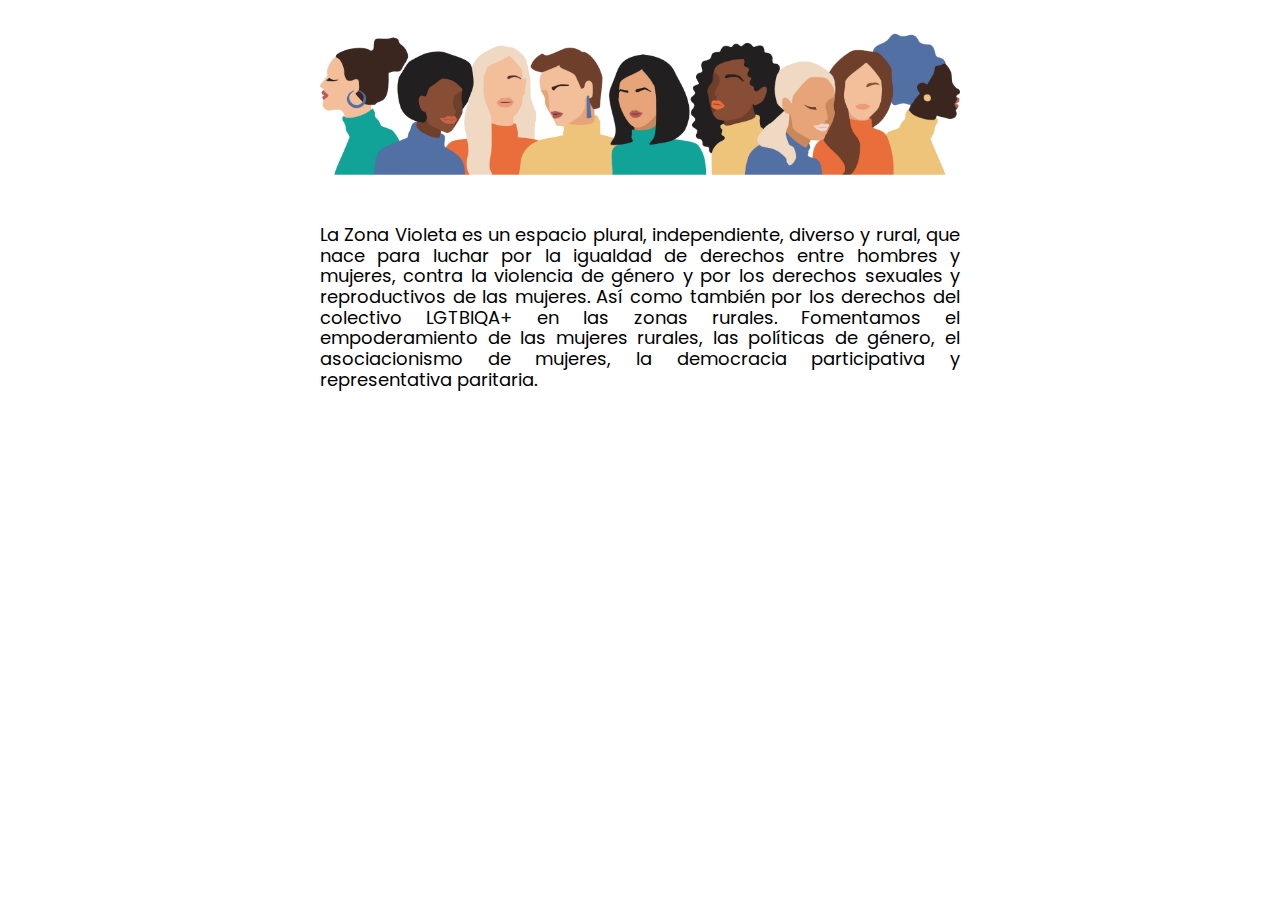
==== index.html @ c201d66d "Guardo todas las carpetas" ====
<!DOCTYPE html>
<html lang="en">
<head>
    <meta charset="UTF-8">
    <meta name="viewport" content="width=device-width, initial-scale=1.0">
    <title>La Zona Violeta</title>
    <link rel="stylesheet" href="https://stackpath.bootstrapcdn.com/font-awesome/4.7.0/css/font-awesome.min.css">
	<link rel="stylesheet" href="https://fonts.googleapis.com/css2?family=Poppins:ital,wght@0,100;0,200;1,100&family=Roboto&display=swap">
	<link rel="stylesheet" href="https://fonts.googleapis.com/css2?family=Fira+Sans:wght@900&family=Poppins:ital,wght@0,100;0,200;1,100&family=Roboto&display=swap">
	<link rel="stylesheet" href="estilos/normalize.css">
    <link rel="stylesheet" href="estilos/cuerpo.css">
</head>
<body>
    <main>
        <section class="portada">
            <div class="portada__imagen">
                <img class="portada__imagen__mujeres" src="imagenes/portadaLZV.png" alt="portadaLZV">
            </div>

        </section>
        <section class="inicio">
            <div class="inicio__parrafo">
                <p class="inicio__parrafo__LZV">
                    La Zona Violeta es un espacio plural, independiente, diverso y rural, que nace para luchar por la igualdad de derechos entre hombres y mujeres, contra la violencia de género y por los derechos sexuales y reproductivos de las mujeres. Así como también por los derechos del colectivo LGTBIQA+ en las zonas rurales. Fomentamos el empoderamiento de las mujeres rurales, las políticas de género, el asociacionismo de mujeres, la democracia participativa y representativa paritaria.
                </p>    
</body>
</html>
---- estilos/cuerpo.css ----
:root {
    --color-cuerpo: #f1f1f1;
    --color-texto: #000;
    --skills-barra-progreso: 0%;
  }
  
  .cuerpo {
    background-color: var(--color-cuerpo);
  }
  
  .portada .portada__imagen .portada__imagen__mujeres {
    display: block;
    margin: 10px auto;
    width: 50%;
    height: auto;
  }
  
  .inicio .inicio__parrafo .inicio__parrafo__LZV {
    font-family: 'Poppins', sans-serif;
    font-size: 18px;
    margin-top: 50px;
    margin-left: 25%;
    margin-right: 25%;
    text-align: justify;
  }
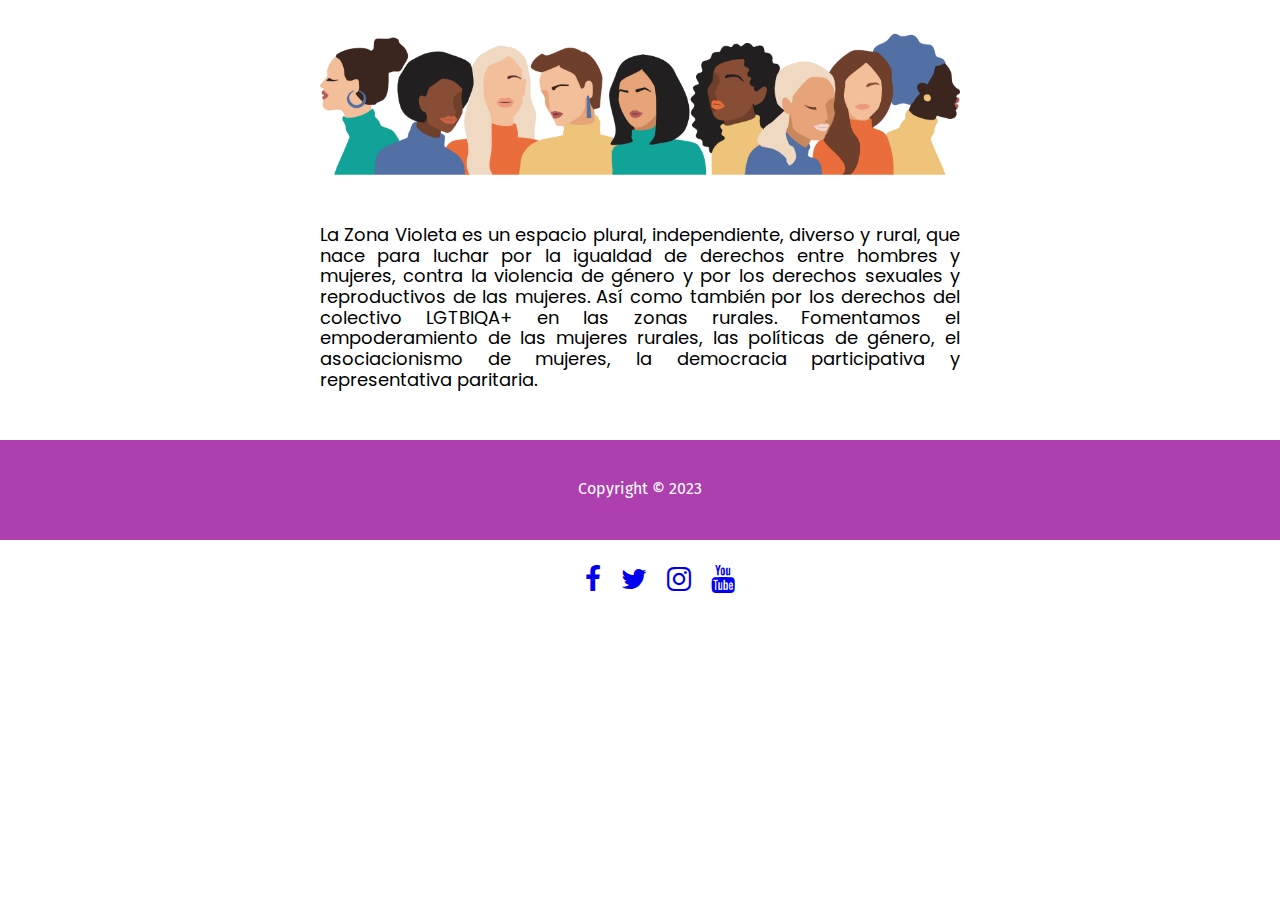
==== commit 59d57a61: "Agrego pie a la página web y su respectiva hoja de estilos" ====
--- a/index.html
+++ b/index.html
@@ -9,6 +9,7 @@
 	<link rel="stylesheet" href="https://fonts.googleapis.com/css2?family=Fira+Sans:wght@900&family=Poppins:ital,wght@0,100;0,200;1,100&family=Roboto&display=swap">
 	<link rel="stylesheet" href="estilos/normalize.css">
     <link rel="stylesheet" href="estilos/cuerpo.css">
+    <link rel="stylesheet" href="estilos/pie.css">
 </head>
 <body>
     <main>
@@ -22,6 +23,26 @@
             <div class="inicio__parrafo">
                 <p class="inicio__parrafo__LZV">
                     La Zona Violeta es un espacio plural, independiente, diverso y rural, que nace para luchar por la igualdad de derechos entre hombres y mujeres, contra la violencia de género y por los derechos sexuales y reproductivos de las mujeres. Así como también por los derechos del colectivo LGTBIQA+ en las zonas rurales. Fomentamos el empoderamiento de las mujeres rurales, las políticas de género, el asociacionismo de mujeres, la democracia participativa y representativa paritaria.
-                </p>    
+                </p>
+            </div>
+        </section>        
+    </main>
+    <footer class="pie">
+        <div class="pie__contenido">
+            <p class="pie__contenido__parrafo">
+                Copyright © 2023
+            </p>
+        </div>
+        <div class="pie__rrss">
+            <ul class="pie__rrss__lista">
+                <li class="pie__rrss__lista__item">
+                    <a href="https://www.facebook.com/" target="_blank" class="fa fa-facebook"></a>
+                    <a href="https://twitter.com/home" target="_blank" class="fa fa-twitter"></a>
+                    <a href="https://www.instagram.com/" target="_blank" class="fa fa-instagram"></a>
+                    <a href="https://www.youtube.com/" target="_blank" class="fa fa-youtube"></a>
+                </li>
+            </ul>
+        </div>
+    </footer>                
 </body>
 </html>--- a/estilos/pie.css
+++ b/estilos/pie.css
@@ -0,0 +1,33 @@
+.pie {
+    margin-top: 50px;
+    position: relative;
+    bottom: 0;
+    background-color: #AE3FAF;
+    width: 100%;
+    height: 100px;
+    display: block;
+    justify-content: center;
+    align-items: center;
+}
+
+.pie__contenido__parrafo {
+    color: #fff;
+    font-family: 'Fira Sans', sans-serif;
+    font-size: 16px;
+    text-align: center;
+    padding: 40px;
+}
+
+.pie .pie__rrss .pie__rrss__lista__item {
+    display: flex;
+    justify-content: center;
+    align-items: center;
+}
+
+.pie .pie__rrss .pie__rrss__lista__item a {
+    margin-left: 0;
+    padding: 10px;
+    text-decoration: none;
+    font-size: 28px;
+    list-style: none;
+}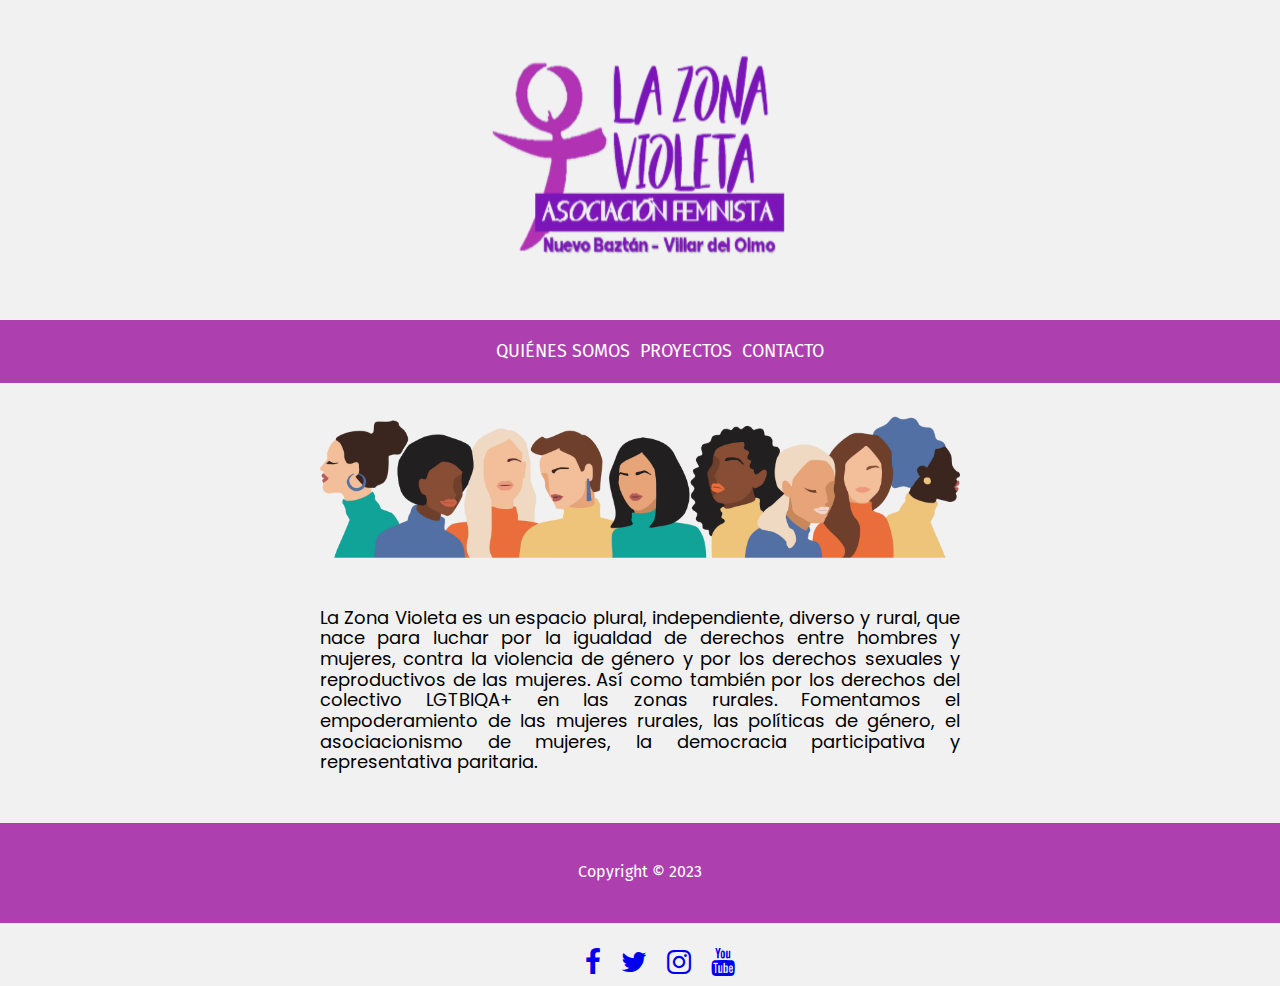
==== commit e45f9707: "Agrego el header" ====
--- a/index.html
+++ b/index.html
@@ -10,8 +10,21 @@
 	<link rel="stylesheet" href="estilos/normalize.css">
     <link rel="stylesheet" href="estilos/cuerpo.css">
     <link rel="stylesheet" href="estilos/pie.css">
+    <link rel="stylesheet" href="estilos/cabecera.css">
 </head>
-<body>
+<body class="cuerpo">
+    <header class="cabecera">
+        <div class="cabecera__logo">
+            <img class="cabecera__logo__imagen" src="imagenes/logoLZV.png" alt="logoLZV">
+        </div>
+        <nav class="cabecera__navegacion">
+            <ul class="cabecera__navegacion__lista">
+            <li class="cabecera__navegacion__lista__item"><a class="cabecera__nav__enlace" href="index.html">Quiénes somos</a></li>
+            <li class="cabecera__navegacion__lista__item"><a class="cabecera__nav__enlace" href="proyectos.html">Proyectos</a></li>
+            <li class="cabecera__navegacion__lista__item"><a class="cabecera__nav__enlace" href="contacto.html">Contacto</a></li>
+         </ul>
+        </nav>
+    </header>
     <main>
         <section class="portada">
             <div class="portada__imagen">
--- a/estilos/cabecera.css
+++ b/estilos/cabecera.css
@@ -0,0 +1,35 @@
+.cabecera__logo .cabecera__logo__imagen {
+    display: block;
+    margin: 10px auto;
+    width: 300px;
+    height: 300px;
+  }
+  
+  .cabecera__navegacion {
+    background-color: #AE3FAF;
+    display: flex;
+    justify-content: center;
+  }
+  
+  .cabecera__navegacion .cabecera__navegacion__lista {
+    list-style: none;
+    display: flex; /* Alinea los elementos de la lista en una línea */
+  }
+  
+  .cabecera__navegacion .cabecera__navegacion__lista .cabecera__navegacion__lista__item {
+    text-transform: uppercase;
+    font-family: 'Fira Sans', sans-serif;
+    font-size: 18px;
+    transition: background-color .5s ease-in-out;
+  }
+  
+  .cabecera__navegacion .cabecera__navegacion__lista .cabecera__navegacion__lista__item .cabecera__nav__enlace {
+    display: block;
+    padding: 5px;
+    color: #fff;
+    text-decoration: none;
+  }
+  
+  .cabecera__navegacion .cabecera__navegacion__lista .cabecera__navegacion__lista__item:hover {
+    background: #00f;
+  }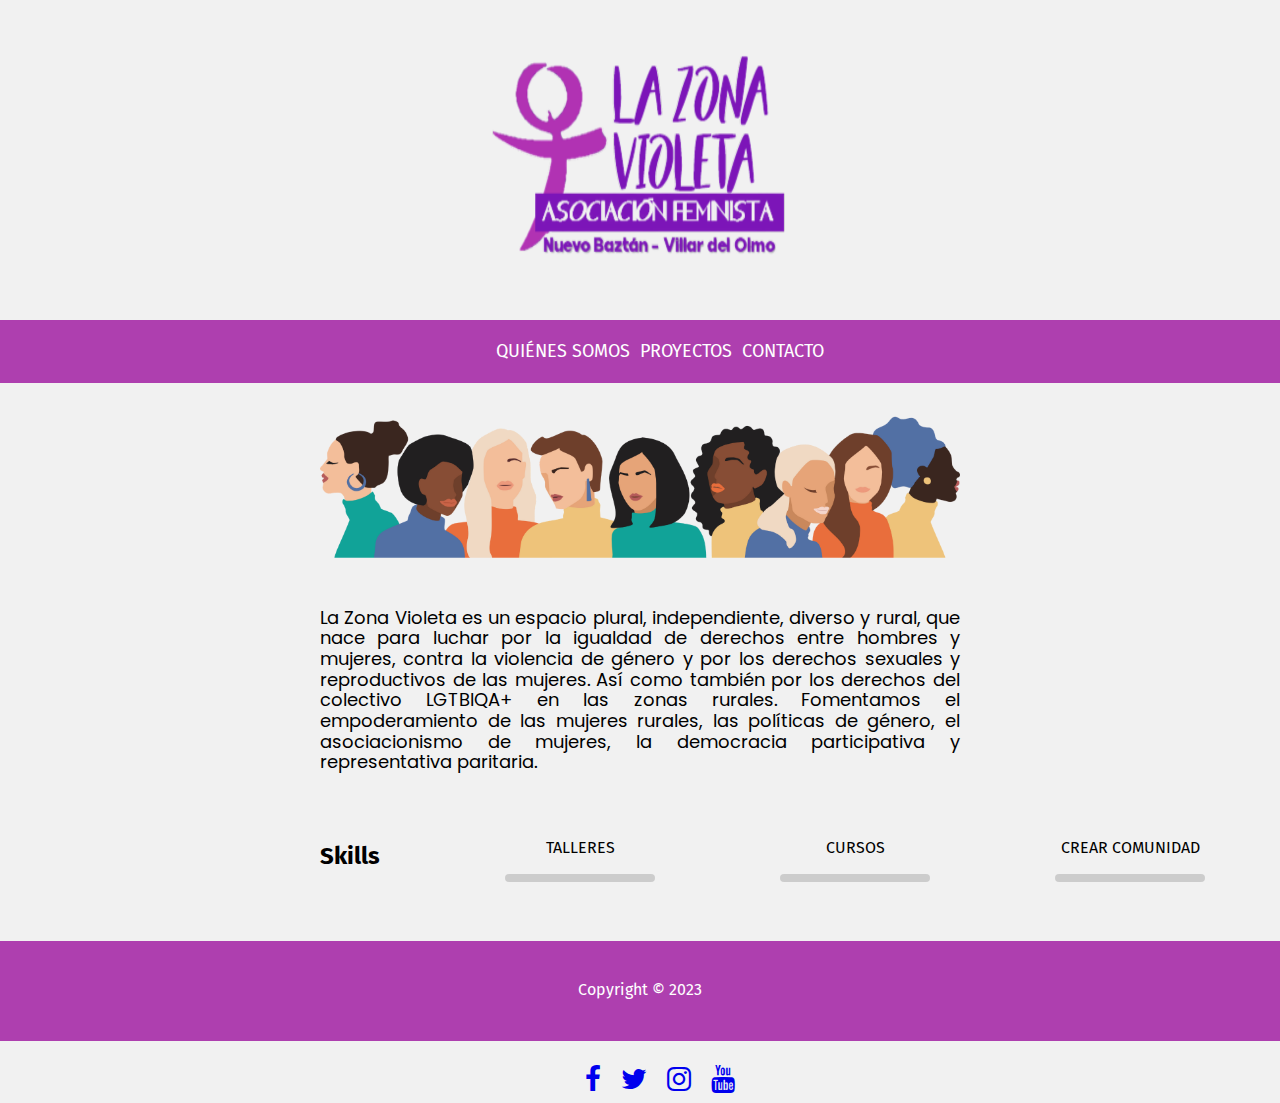
==== commit a290db4e: "Agrego las barras de progreso" ====
--- a/index.html
+++ b/index.html
@@ -38,6 +38,25 @@
                     La Zona Violeta es un espacio plural, independiente, diverso y rural, que nace para luchar por la igualdad de derechos entre hombres y mujeres, contra la violencia de género y por los derechos sexuales y reproductivos de las mujeres. Así como también por los derechos del colectivo LGTBIQA+ en las zonas rurales. Fomentamos el empoderamiento de las mujeres rurales, las políticas de género, el asociacionismo de mujeres, la democracia participativa y representativa paritaria.
                 </p>
             </div>
+        </section>
+        <section class="skills">
+            <h2 class="skills__titulo">Skills</h2>
+            <div class="skill__item">
+                <p class="skills__parrafo">Talleres</p>
+                <div class="skills__barra__progreso skills__barra__progreso--50"></div>
+            </div>
+            <div class="skill__item">
+                <p class="skills__parrafo">Cursos</p>
+                <div class="skills__barra__progreso skills__barra__progreso--70"></div>
+            </div>
+            <div class="skill__item">
+                <p class="skills__parrafo">Crear comunidad</p>
+                <div class="skills__barra__progreso skills__barra__progreso--80"></div>
+            </div>
+            <div class="skill__item">
+                <p class="skills__parrafo">Participación</p>
+                <div class="skills__barra__progreso skills__barra__progreso--90"></div>
+            </div>
         </section>        
     </main>
     <footer class="pie">
--- a/estilos/cuerpo.css
+++ b/estilos/cuerpo.css
@@ -23,4 +23,72 @@
     margin-right: 25%;
     text-align: justify;
   }
+
+
+.skills {
+    display: flex;
+    margin-top: 50px;
+    margin-left: 25%;
+  }
+  
+  .skill__item {
+    padding-left: 125px;
+  }
+  
+  .skills__titulo{
+      font-family: 'Fira Sans', sans-serif;
+  }
+  
+  .skills__parrafo {
+    text-transform: uppercase;
+    font-family: 'Fira Sans', sans-serif;
+    font-size: 16px;
+    text-align: center;
+  }
+  
+  .skills__barra__progreso,
+  .skills__barra__progreso::after {
+    position: relative;
+    width: 150px;
+    height: 8px;
+    background-color: #ccc;
+    border-radius: 5px;
+    overflow: hidden;
+  }
+  
+  .skills__barra__progreso::after {
+    content: "";
+    position: absolute;
+    left: -150px;
+    background-color: #ae3faf;
+    transition: 0.1s, background-color 0.2s ease-in-out;
+    animation: skills-barra-progreso 2s ease-in-out forwards;
+  }
+  
+  .skills__barra__progreso--25::after {
+    --skills-barra-progreso: 25%;
+  }
+  
+  .skills__barra__progreso--50::after {
+    --skills-barra-progreso: 50%;
+  }
+  
+  .skills__barra__progreso--70::after {
+    --skills-barra-progreso: 70%;
+  }
+  
+  .skills__barra__progreso--80::after {
+    --skills-barra-progreso: 80%;
+  }
+  
+  .skills__barra__progreso--90::after {
+    --skills-barra-progreso: 90%;
+  }
+  
+  @keyframes skills-barra-progreso {
+    to {
+      transform: translateX(var(--skills-barra-progreso));
+    }
+  }
+  
   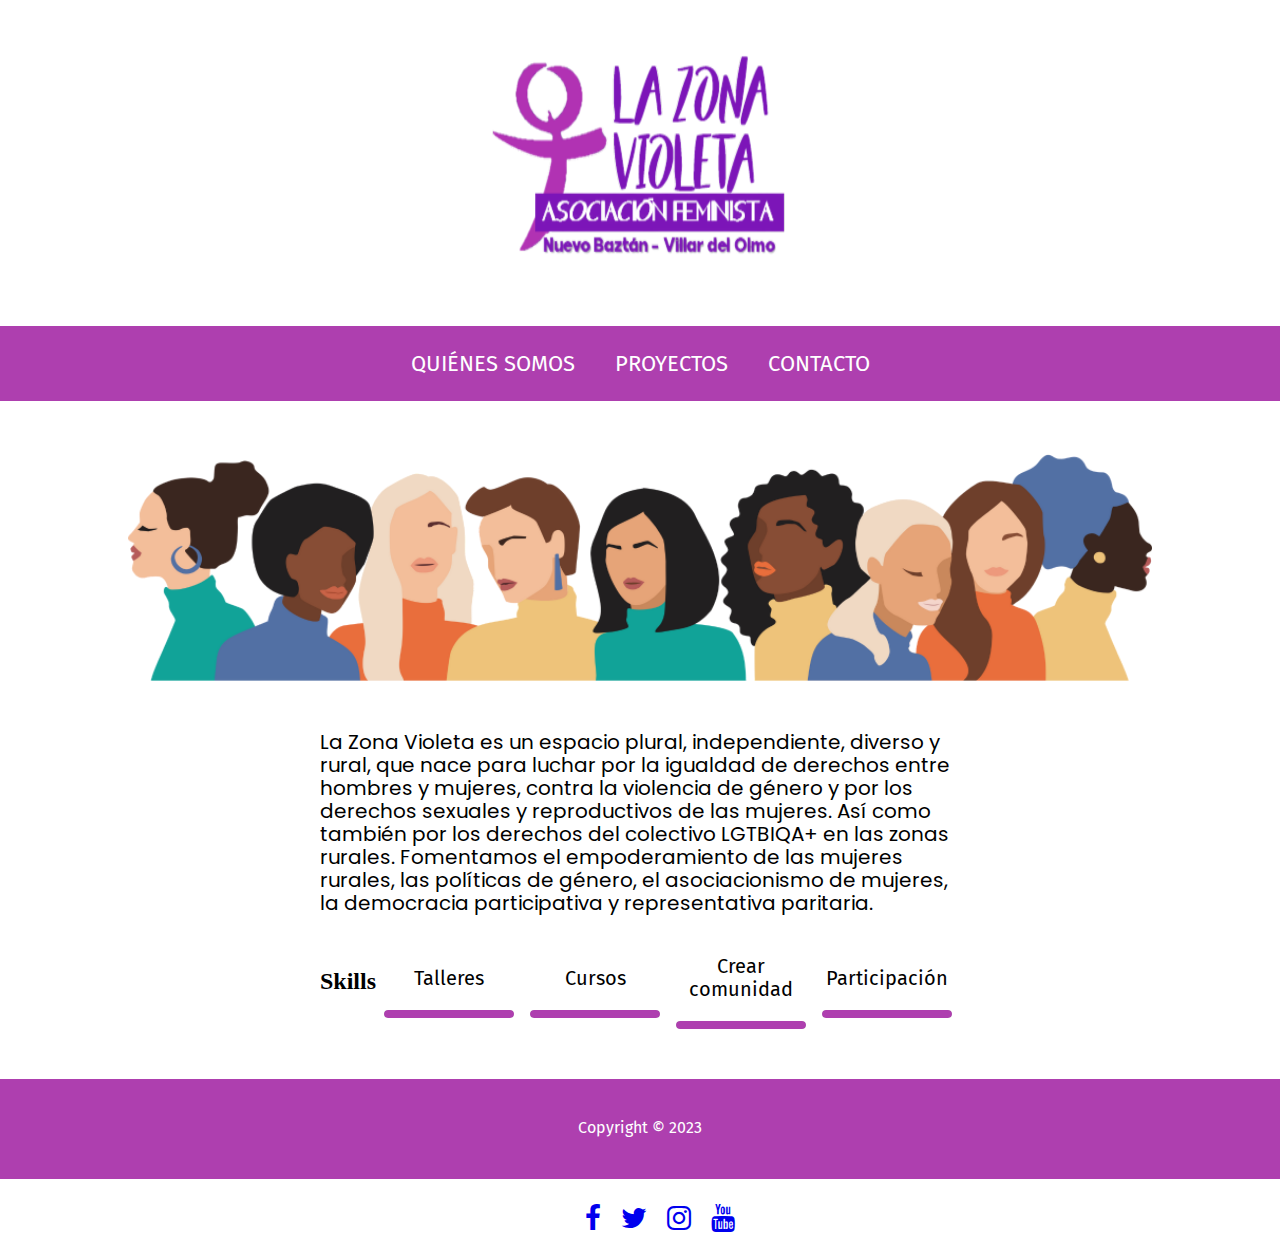
==== commit 73d90f35: "He hecho cambios para que sea una versión mobile first." ====
--- a/index.html
+++ b/index.html
@@ -43,19 +43,19 @@
             <h2 class="skills__titulo">Skills</h2>
             <div class="skill__item">
                 <p class="skills__parrafo">Talleres</p>
-                <div class="skills__barra__progreso skills__barra__progreso--50"></div>
+                <div class="skills__barra__progreso" style="--skills-barra-progreso: 50%;"></div>
             </div>
             <div class="skill__item">
                 <p class="skills__parrafo">Cursos</p>
-                <div class="skills__barra__progreso skills__barra__progreso--70"></div>
+                <div class="skills__barra__progreso" style="--skills-barra-progreso: 70%;"></div>
             </div>
             <div class="skill__item">
                 <p class="skills__parrafo">Crear comunidad</p>
-                <div class="skills__barra__progreso skills__barra__progreso--80"></div>
+                <div class="skills__barra__progreso" style="--skills-barra-progreso: 80%;"></div>
             </div>
             <div class="skill__item">
                 <p class="skills__parrafo">Participación</p>
-                <div class="skills__barra__progreso skills__barra__progreso--90"></div>
+                <div class="skills__barra__progreso" style="--skills-barra-progreso: 90%;"></div>
             </div>
         </section>        
     </main>
--- a/estilos/cuerpo.css
+++ b/estilos/cuerpo.css
@@ -1,94 +1,117 @@
-:root {
-    --color-cuerpo: #f1f1f1;
-    --color-texto: #000;
-    --skills-barra-progreso: 0%;
+/* Estilos para las barras de progreso */
+.skills__barra__progreso {
+  position: relative;
+  width: 130px;
+  height: 8px;
+  background-color: #ccc;
+  border-radius: 5px;
+  overflow: hidden;
+  direction: ltr;
+}
+
+/* Estilos para el progreso de la barra */
+.skills__barra__progreso::after {
+  content: "";
+  position: absolute;
+  left: 0;
+  top: 0;
+  width: 100%;
+  height: 100%;
+  background-color: #ae3faf;
+  border-radius: 5px;
+  animation: fillBar 2s ease-in-out forwards;
+}
+
+/* Estilos para el texto junto a la barra de progreso */
+.skills__parrafo {
+  font-size: 20px;
+  font-family: 'Fira Sans', sans-serif;
+  text-align: center;
+}
+
+/* Estilos para diferentes progresos */
+.skills__barra__progreso--25::after {
+  width: 25%;
+}
+
+.skills__barra__progreso--50::after {
+  width: 50%;
+}
+
+.skills__barra__progreso--70::after {
+  width: 70%;
+}
+
+.skills__barra__progreso--80::after {
+  width: 80%;
+}
+
+.skills__barra__progreso--90::after {
+  width: 90%;
+}
+
+/* Animación para llenar la barra de progreso de izquierda a derecha */
+@keyframes fillBar {
+  from {
+    width: 0;
   }
-  
-  .cuerpo {
-    background-color: var(--color-cuerpo);
+  to {
+    width: var(--skills-barra-progreso);
   }
-  
-  .portada .portada__imagen .portada__imagen__mujeres {
-    display: block;
-    margin: 10px auto;
-    width: 50%;
-    height: auto;
+}
+
+/* Estilos para el contenedor de habilidades */
+.skills {
+  display: flex;
+  flex-direction: column;
+  align-items: center;
+  margin-top: 50px;
+}
+
+/* Estilos para cada elemento de habilidad */
+.skill__item {
+  padding-left: 0;
+  width: 100%;
+  max-width: 130px;
+  margin: 0 auto;
+  margin-bottom: 20px;
+}
+
+/* Estilos para el párrafo de inicio en pantallas pequeñas (móviles) */
+.inicio .inicio__parrafo .inicio__parrafo__LZV {
+  font-family: 'Poppins', sans-serif;
+  font-size: 20px;
+  margin-left: 5%;
+  margin-right: 5%;
+}
+
+/* Estilos para la imagen de las mujeres en pantallas pequeñas (móviles) */
+.portada .portada__imagen .portada__imagen__mujeres {
+  display: block;
+  margin: 10px auto;
+  width: 80%;
+  height: auto;
+}
+
+/* Estilos para pantallas grandes */
+@media screen and (min-width: 768px) {
+  .skills {
+    flex-direction: row;
+    justify-content: space-between;
+    margin-top: 0;
+    margin-left: 25%;
+    margin-right: 25%;
   }
-  
+
+  .skill__item {
+    flex: 0 0 calc(20% - 10px);
+    margin-bottom: 0;
+  }
+
+  /* Estilos para el párrafo de inicio en pantallas grandes */
   .inicio .inicio__parrafo .inicio__parrafo__LZV {
-    font-family: 'Poppins', sans-serif;
-    font-size: 18px;
     margin-top: 50px;
     margin-left: 25%;
     margin-right: 25%;
-    text-align: justify;
   }
-
-
-.skills {
-    display: flex;
-    margin-top: 50px;
-    margin-left: 25%;
-  }
-  
-  .skill__item {
-    padding-left: 125px;
-  }
-  
-  .skills__titulo{
-      font-family: 'Fira Sans', sans-serif;
-  }
-  
-  .skills__parrafo {
-    text-transform: uppercase;
-    font-family: 'Fira Sans', sans-serif;
-    font-size: 16px;
-    text-align: center;
-  }
-  
-  .skills__barra__progreso,
-  .skills__barra__progreso::after {
-    position: relative;
-    width: 150px;
-    height: 8px;
-    background-color: #ccc;
-    border-radius: 5px;
-    overflow: hidden;
-  }
-  
-  .skills__barra__progreso::after {
-    content: "";
-    position: absolute;
-    left: -150px;
-    background-color: #ae3faf;
-    transition: 0.1s, background-color 0.2s ease-in-out;
-    animation: skills-barra-progreso 2s ease-in-out forwards;
-  }
-  
-  .skills__barra__progreso--25::after {
-    --skills-barra-progreso: 25%;
-  }
-  
-  .skills__barra__progreso--50::after {
-    --skills-barra-progreso: 50%;
-  }
-  
-  .skills__barra__progreso--70::after {
-    --skills-barra-progreso: 70%;
-  }
-  
-  .skills__barra__progreso--80::after {
-    --skills-barra-progreso: 80%;
-  }
-  
-  .skills__barra__progreso--90::after {
-    --skills-barra-progreso: 90%;
-  }
-  
-  @keyframes skills-barra-progreso {
-    to {
-      transform: translateX(var(--skills-barra-progreso));
-    }
-  }
-  
-  +}
--- a/estilos/pie.css
+++ b/estilos/pie.css
@@ -1,10 +1,10 @@
 .pie {
-    margin-top: 50px;
+    margin-top: 30px;
     position: relative;
     bottom: 0;
     background-color: #AE3FAF;
     width: 100%;
-    height: 100px;
+    height: 80px;
     display: block;
     justify-content: center;
     align-items: center;
@@ -13,15 +13,16 @@
 .pie__contenido__parrafo {
     color: #fff;
     font-family: 'Fira Sans', sans-serif;
-    font-size: 16px;
+    font-size: 14px;
     text-align: center;
-    padding: 40px;
+    padding: 20px;
 }
 
 .pie .pie__rrss .pie__rrss__lista__item {
     display: flex;
     justify-content: center;
     align-items: center;
+    font-size: 24px;
 }
 
 .pie .pie__rrss .pie__rrss__lista__item a {
@@ -30,4 +31,16 @@
     text-decoration: none;
     font-size: 28px;
     list-style: none;
-}+}
+
+@media (min-width: 767px) {
+    .pie {
+        margin-top: 50px;
+        height: 100px;
+    }
+
+    .pie__contenido__parrafo {
+        font-size: 16px;
+        padding: 40px;
+    }
+}
--- a/estilos/cabecera.css
+++ b/estilos/cabecera.css
@@ -1,35 +1,62 @@
+/* Estilos base para ambos tamaños */
 .cabecera__logo .cabecera__logo__imagen {
-    display: block;
-    margin: 10px auto;
+  width: 200px;
+  height: 200px;
+  display: block;
+  margin: 0 auto;
+}
+
+/* Estilos para la navegación en general */
+.cabecera__navegacion {
+  background-color: #AE3FAF;
+}
+
+/* Estilos para la lista de elementos del menú en dispositivos móviles */
+.cabecera__navegacion .cabecera__navegacion__lista {
+  list-style: none;
+  padding: 10px 0;
+}
+
+/* Estilos para cada elemento del menú en dispositivos móviles */
+.cabecera__navegacion .cabecera__navegacion__lista .cabecera__navegacion__lista__item {
+  text-align: center;
+  font-size: 20px;
+  padding: 10px;
+  font-family: 'Fira Sans', sans-serif;
+  white-space: nowrap;
+}
+
+/* Estilos para los enlaces dentro de los elementos del menú */
+.cabecera__navegacion .cabecera__navegacion__lista .cabecera__navegacion__lista__item .cabecera__nav__enlace {
+  display: block;
+  padding: 5px;
+  color: #fff;
+  text-decoration: none;
+}
+
+/* Estilos para el estado de hover (al pasar el mouse) en los elementos del menú */
+.cabecera__navegacion .cabecera__navegacion__lista .cabecera__navegacion__lista__item:hover {
+  background: #00f;
+}
+
+/* Estilos para dispositivos de escritorio (anulando algunos estilos) */
+@media only screen and (min-width: 768px) {
+  .cabecera__logo .cabecera__logo__imagen {
     width: 300px;
     height: 300px;
+    margin: 10px auto;
   }
-  
-  .cabecera__navegacion {
-    background-color: #AE3FAF;
+
+  .cabecera__navegacion .cabecera__navegacion__lista {
     display: flex;
     justify-content: center;
   }
-  
-  .cabecera__navegacion .cabecera__navegacion__lista {
-    list-style: none;
-    display: flex; /* Alinea los elementos de la lista en una línea */
+
+  .cabecera__navegacion .cabecera__navegacion__lista .cabecera__navegacion__lista__item {
+    font-size: 22px;
+    text-transform: uppercase;
+    transition: background-color .5s ease-in-out;
+    margin: 0 5px;
   }
-  
-  .cabecera__navegacion .cabecera__navegacion__lista .cabecera__navegacion__lista__item {
-    text-transform: uppercase;
-    font-family: 'Fira Sans', sans-serif;
-    font-size: 18px;
-    transition: background-color .5s ease-in-out;
-  }
-  
-  .cabecera__navegacion .cabecera__navegacion__lista .cabecera__navegacion__lista__item .cabecera__nav__enlace {
-    display: block;
-    padding: 5px;
-    color: #fff;
-    text-decoration: none;
-  }
-  
-  .cabecera__navegacion .cabecera__navegacion__lista .cabecera__navegacion__lista__item:hover {
-    background: #00f;
-  }+}
+
